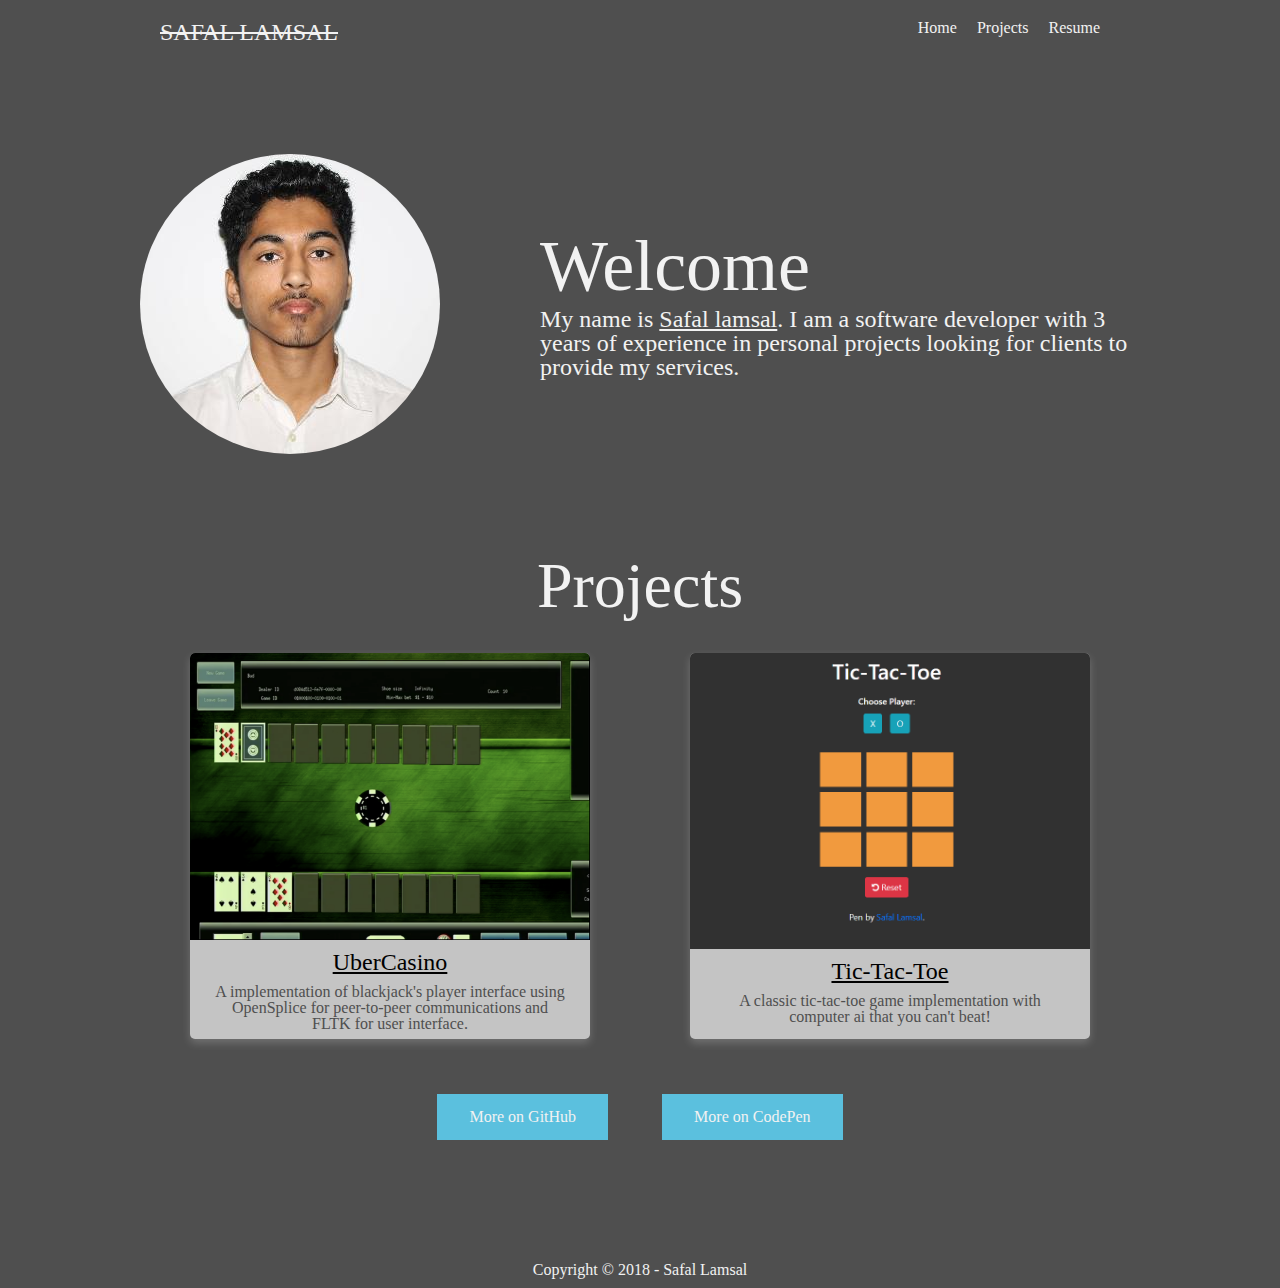
==== index.html @ 4d5390b8 "added hamburger menu" ====
<!DOCTYPE html>
<html lang="en">

<head>
    <meta charset="UTF-8">
    <meta name="viewport" content="width=device-width, initial-scale=1.0">
    <meta http-equiv="X-UA-Compatible" content="ie=edge">
    <title>Safal Lamsal</title>
    <link rel="stylesheet" href="css/reset.css">
    <link rel="stylesheet" href="css/style.css">
    <link rel="stylesheet" href="https://use.fontawesome.com/releases/v5.0.13/css/all.css" integrity="sha384-DNOHZ68U8hZfKXOrtjWvjxusGo9WQnrNx2sqG0tfsghAvtVlRW3tvkXWZh58N9jp"
        crossorigin="anonymous">
</head>

<body>
    <div class="wrapper">
        <div class="header-bg-img">
            <nav id="mynav" class="cmynav">
                <a id="logo" href="#">SAFAL LAMSAL</a>
                <a href="#">Home</a>
                <a href="#projects">Projects</a>
                <a href="assets/Resume.pdf" target="_blank">Resume</a>
                <a href="https://github.com/muedie" target="_blank">
                    <i class="fab fa-github"></i>
                </a>
                <a href="javascript:void(0);" class="icon" onclick="toggle()"><i class="fa fa-bars"></i></a>
            </nav>
            <div id="main-content">
                <img src="assets/Potrait.JPG" alt="my potrait">
                <div class="welcome-text">
                    <h1>Welcome</h1>
                    <p>My name is <a href="https://linkedin.com/in/safal-lamsal" target="_blank">Safal lamsal</a>. I am a software developer with 3 years of experience in personal projects looking for clients to provide my services.</p>
                </div>
            </div>
            <div class="down-arrow">
                <a href="#projects"><i class="fa fa-angle-double-down"></i></a>
            </div>
        </div>
        <div id="projects">
            <h1>Projects</h1>
            <div class="showcase">
                <div class="card">
                    <img src="assets/uc.PNG" alt="ubercasino">
                    <div class="card-cont">
                        <a href="https://github.com/muedie/UberCasino" target="_blank"><h2><b>UberCasino</b></h2></a>
                        <p>A implementation of blackjack's player interface using OpenSplice for peer-to-peer communications and FLTK for user interface.</p>
                    </div>
                </div>
                <div class="card">
                        <img src="assets/ttt.PNG" alt="tic-tac-toe">
                        <div class="card-cont">
                            <a href="https://codepen.io/muedie/full/pVBgYv/" target="_blank"><h2><b>Tic-Tac-Toe</b></h2></a>
                            <p>A classic tic-tac-toe game implementation with computer ai that you can't beat!</p>
                        </div>
                    </div>
            </div>
            <a class="btn" href="https://github.com/muedie" target="_blank">More on GitHub <i class="fab fa-github"></i></a>
            <a class="btn" href="https://codepen.io/muedie" target="_blank">More on CodePen <i class="fab fa-codepen"></i></a>
        </div>
        <footer>
            <a id="first-link" href="https://codepen.io/muedie" target="_blank"><i class="fab fa-codepen"></i></a>
            <a href="https://github.com/muedie" target="_blank"><i class="fab fa-github"></i></a>
            <a href="https://linkedin.com/in/safal-lamsal" target="_blank"><i class="fab fa-linkedin"></i></a>

            <p>Copyright &copy; 2018 - Safal Lamsal</p>
        </footer>
    </div>
    <script>
        function toggle() {
            let x = document.getElementById('mynav');
            if (x.className === 'cmynav') {
                x.className += ' responsive';
            } else {
                x.className = 'cmynav';
            }
        }
    </script>
</body>
</html>
---- css/style.css ----
html {
    background: #4f4f4f;
}

a {
    color: #F2F2F2;
}

a:hover {
    color: #5bc0de;
}

.wrapper {
    margin: 0 auto;
    max-width: 1000px;
    width: 100%;
    text-align: center;
    color: #F2F2F2;
}

.header-bg-img {
    /* background: url(../assets/bg.jpg); */
    background: #4f4f4f;
}

nav {
    display: flex;
    margin: 10px;
    overflow: hidden;
}

nav a {
    text-decoration: none;
    margin: 10px;
}

nav .icon {
    display: none;
}

#logo {
    margin-right: auto;
    font-size: 24px;
    text-decoration: line-through;
}

/* main-content */
#main-content {
    display: flex;
    align-items: center;
    justify-content: center;
    margin-top: 100px;
}

#main-content img {
    border-radius: 100%;
}

.welcome-text {
    text-align: left;
    width: 60%;
    margin-left: auto;
}

.welcome-text h1 {
    font-size: 72px;
}

.welcome-text p {
    font-size: 24px;
    margin-top: 5px;
}

/* scroll */
.down-arrow {
    margin-top: 100px;
}

.down-arrow i {
    font-size: 30px;
}

/* projects */
#projects {
    margin-top: 40px;
}

#projects h1 {
    font-size: 64px;
}

/* showcase */

.showcase {
    margin-top: 35px;
    margin-bottom: 30px;
    display: flex;
    justify-content: space-around;
}

/* card design help from w3school*/
.card {
    background: #c4c4c4;
    color: #4f4f4f;
    width: 40%;
    box-shadow: 0 4px 8px 0 rgba(255, 255, 255, 0.2);
    transition: 0.3s;
    border-radius: 5px;
}

.card:hover {
    box-shadow: 0 8px 16px 0 rgba(255, 255, 255, 0.2);
}

.card img {
    width: 100%;
    border-radius: 5px 5px 0 0;
}

.card-cont {
    padding: 2px 16px;
}

.card-cont h2 {
    font-size: 24px;
    padding: 5px;
}

.card-cont p {
    padding: 5px;
}

.card-cont a {
    color: black;
}

/* more buttons */

.btn {
    text-decoration: none;
    background-color: #5bc0de;
    border: none;
    color: #F2F2F2;
    padding: 15px 32px;
    text-align: center;
    display: inline-block;
    font-size: 16px;

    margin: 25px;
}

.btn:hover {
    color: black;
}

/* footer */
footer {
    margin-top: 50px;
    margin-bottom: 10px;
}

#first-link {
    margin-left: auto;
}

footer .fab {
    margin: 10px;
    font-size: 32px;
}

footer p {
    margin-top: 15px;
}

/* media query */

@media only screen and (max-width: 600px) {
    .wrapper {
        max-width: 600;
    }
    /* navbar responsive */
    nav a:not(:first-child) {
        display: none;
    }
    nav a.icon {
        float: right;
        display: block;
    }
    .cmynav.responsive {
        position: relative;
    }
    .cmynav.responsive a.icon {
        position: absolute;
        right: 0;
        top: 0;
    }
    .cmynav.responsive a{
        float: none;
        display: block;
        text-align: left;
    }
    #main-content {
        display: block;
        text-align: center;
    }
    .welcome-text {
        text-align: center;
        margin: 0 auto;
        margin-top: 30px;
    }
    .showcase {
        display: inline-block;
        text-align: center;
    }
    .card {
        margin: 15px auto;
    }
}
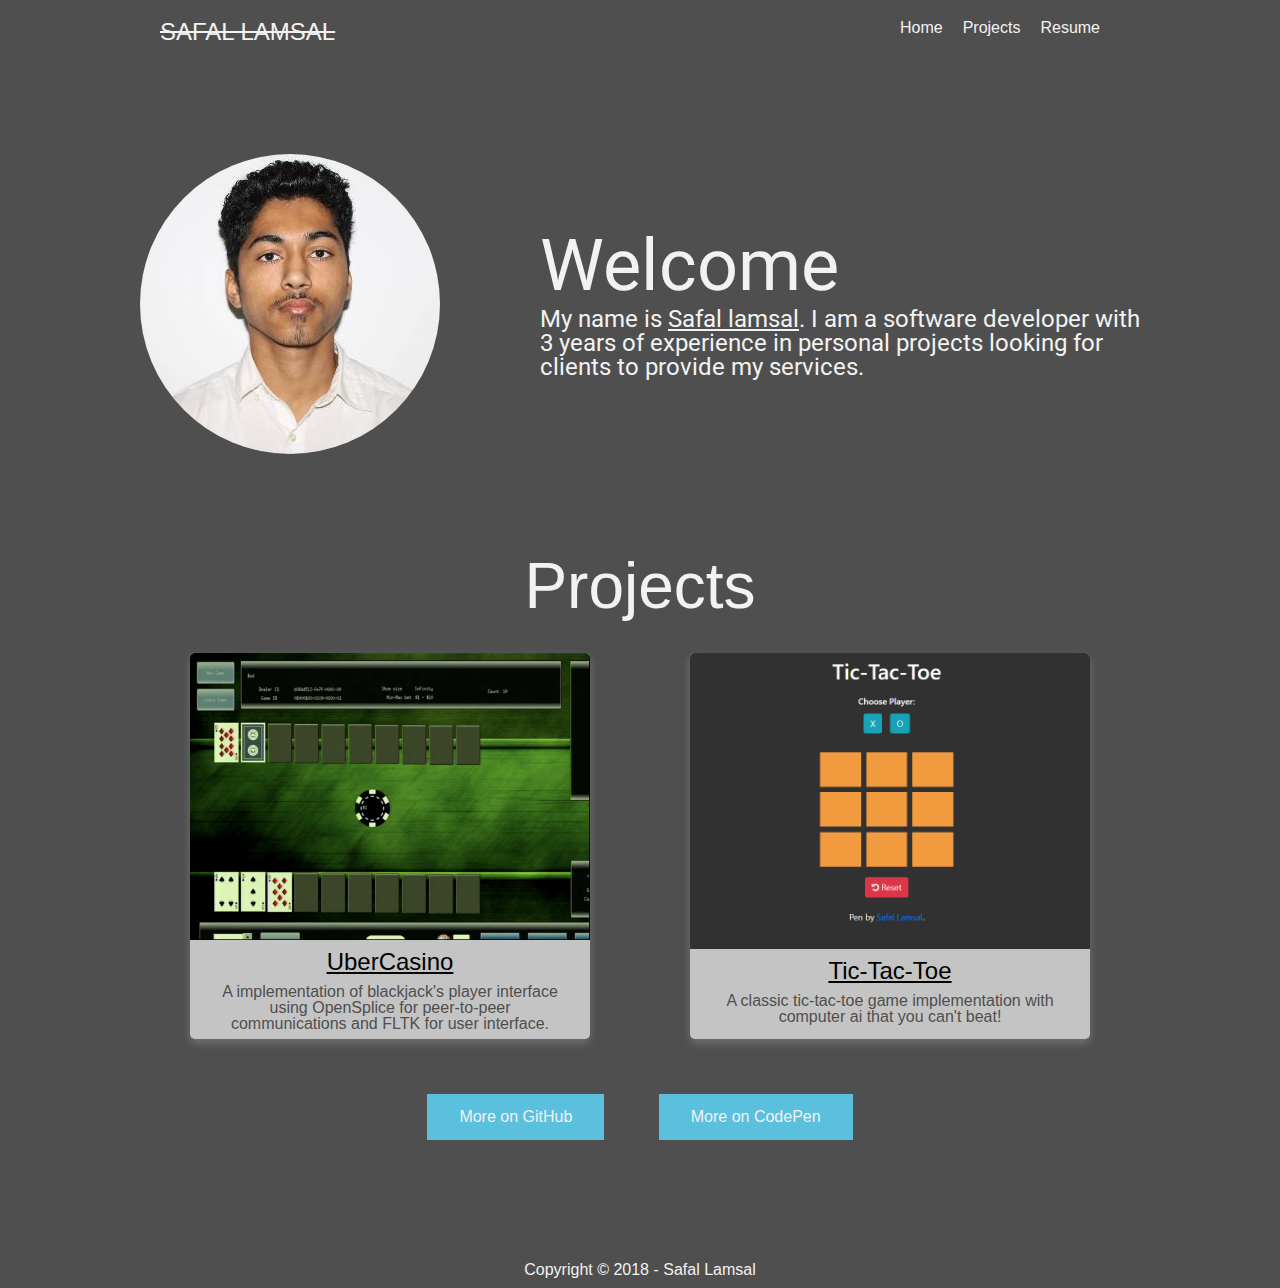
==== commit ef3681d1: "minor updates" ====
--- a/index.html
+++ b/index.html
@@ -58,7 +58,8 @@
             <a class="btn" href="https://codepen.io/muedie" target="_blank">More on CodePen <i class="fab fa-codepen"></i></a>
         </div>
         <footer>
-            <a id="first-link" href="https://codepen.io/muedie" target="_blank"><i class="fab fa-codepen"></i></a>
+            <a id="first-link" href="https://freecodecamp.org/muedie" target="_blank"><i class="fab fa-free-code-camp"></i></a>
+            <a href="https://codepen.io/muedie" target="_blank"><i class="fab fa-codepen"></i></a>
             <a href="https://github.com/muedie" target="_blank"><i class="fab fa-github"></i></a>
             <a href="https://linkedin.com/in/safal-lamsal" target="_blank"><i class="fab fa-linkedin"></i></a>
 
--- a/css/style.css
+++ b/css/style.css
@@ -1,5 +1,8 @@
+@import url('https://fonts.googleapis.com/css?family=Open-Sans|Roboto');
+
 html {
     background: #4f4f4f;
+    font-family: 'Open Sans', sans-serif;
 }
 
 a {
@@ -60,6 +63,7 @@
     text-align: left;
     width: 60%;
     margin-left: auto;
+    font-family: 'Roboto', sans-serif;
 }
 
 .welcome-text h1 {
@@ -189,6 +193,9 @@
     .cmynav.responsive {
         position: relative;
     }
+    .cmynav.responsive #logo {
+        display: none;
+    }
     .cmynav.responsive a.icon {
         position: absolute;
         right: 0;
@@ -208,11 +215,20 @@
         margin: 0 auto;
         margin-top: 30px;
     }
+    .welcome-text h1 {
+        text-align: center;
+        font-size: 48px;
+        margin: 0 auto;
+    }
+    .welcome-text p {
+        font-size: 16px;
+    }
     .showcase {
         display: inline-block;
         text-align: center;
     }
     .card {
         margin: 15px auto;
+        width: 80%;
     }
 }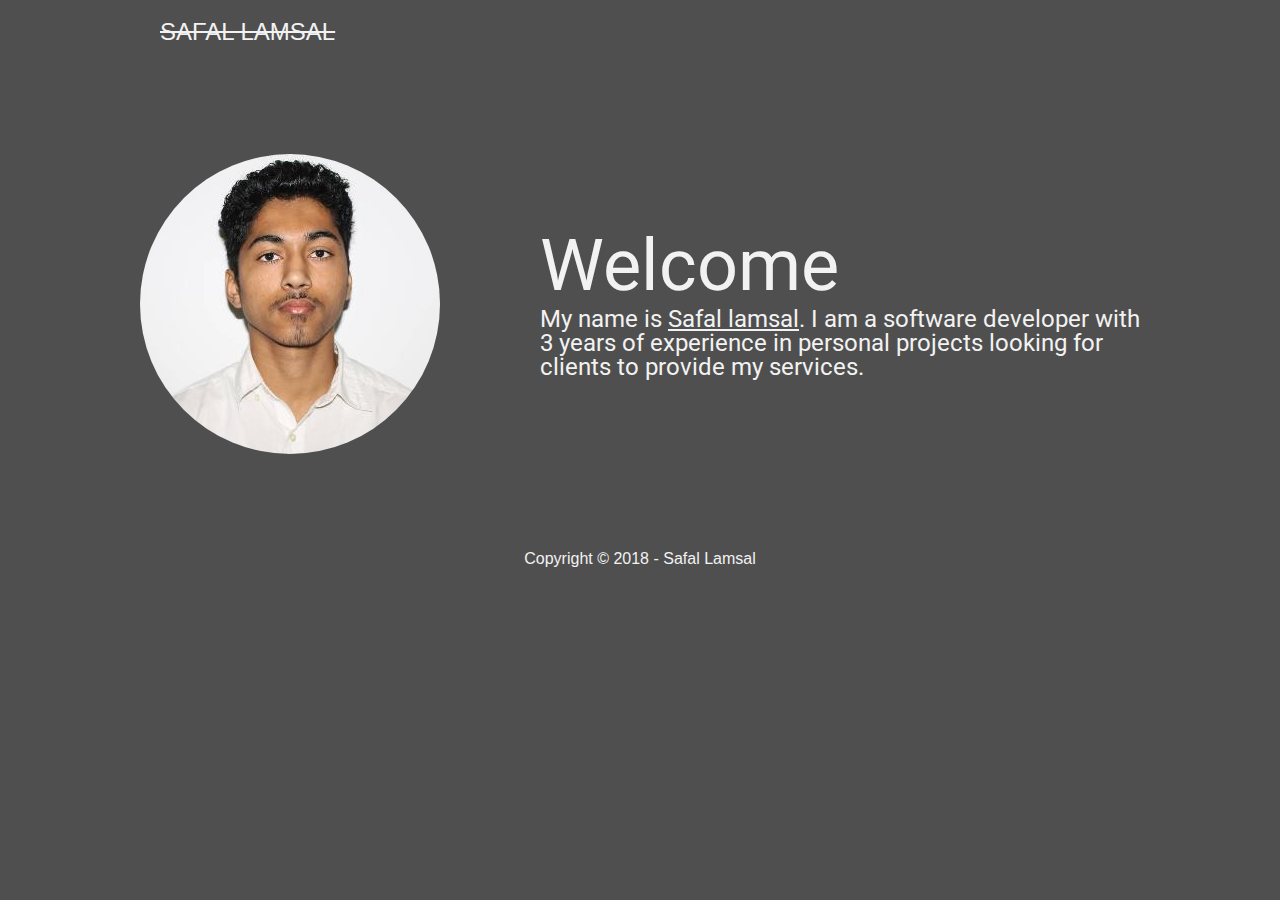
==== commit 413b53eb: "removed clutter" ====
--- a/index.html
+++ b/index.html
@@ -1,80 +1,38 @@
-<!DOCTYPE html>
-<html lang="en">
-
-<head>
-    <meta charset="UTF-8">
-    <meta name="viewport" content="width=device-width, initial-scale=1.0">
-    <meta http-equiv="X-UA-Compatible" content="ie=edge">
-    <title>Safal Lamsal</title>
-    <link rel="stylesheet" href="css/reset.css">
-    <link rel="stylesheet" href="css/style.css">
-    <link rel="stylesheet" href="https://use.fontawesome.com/releases/v5.0.13/css/all.css" integrity="sha384-DNOHZ68U8hZfKXOrtjWvjxusGo9WQnrNx2sqG0tfsghAvtVlRW3tvkXWZh58N9jp"
-        crossorigin="anonymous">
-</head>
-
-<body>
-    <div class="wrapper">
-        <div class="header-bg-img">
-            <nav id="mynav" class="cmynav">
-                <a id="logo" href="#">SAFAL LAMSAL</a>
-                <a href="#">Home</a>
-                <a href="#projects">Projects</a>
-                <a href="assets/Resume.pdf" target="_blank">Resume</a>
-                <a href="https://github.com/muedie" target="_blank">
-                    <i class="fab fa-github"></i>
-                </a>
-                <a href="javascript:void(0);" class="icon" onclick="toggle()"><i class="fa fa-bars"></i></a>
-            </nav>
-            <div id="main-content">
-                <img src="assets/Potrait.JPG" alt="my potrait">
-                <div class="welcome-text">
-                    <h1>Welcome</h1>
-                    <p>My name is <a href="https://linkedin.com/in/safal-lamsal" target="_blank">Safal lamsal</a>. I am a software developer with 3 years of experience in personal projects looking for clients to provide my services.</p>
-                </div>
-            </div>
-            <div class="down-arrow">
-                <a href="#projects"><i class="fa fa-angle-double-down"></i></a>
-            </div>
-        </div>
-        <div id="projects">
-            <h1>Projects</h1>
-            <div class="showcase">
-                <div class="card">
-                    <img src="assets/uc.PNG" alt="ubercasino">
-                    <div class="card-cont">
-                        <a href="https://github.com/muedie/UberCasino" target="_blank"><h2><b>UberCasino</b></h2></a>
-                        <p>A implementation of blackjack's player interface using OpenSplice for peer-to-peer communications and FLTK for user interface.</p>
-                    </div>
-                </div>
-                <div class="card">
-                        <img src="assets/ttt.PNG" alt="tic-tac-toe">
-                        <div class="card-cont">
-                            <a href="https://codepen.io/muedie/full/pVBgYv/" target="_blank"><h2><b>Tic-Tac-Toe</b></h2></a>
-                            <p>A classic tic-tac-toe game implementation with computer ai that you can't beat!</p>
-                        </div>
-                    </div>
-            </div>
-            <a class="btn" href="https://github.com/muedie" target="_blank">More on GitHub <i class="fab fa-github"></i></a>
-            <a class="btn" href="https://codepen.io/muedie" target="_blank">More on CodePen <i class="fab fa-codepen"></i></a>
-        </div>
-        <footer>
-            <a id="first-link" href="https://freecodecamp.org/muedie" target="_blank"><i class="fab fa-free-code-camp"></i></a>
-            <a href="https://codepen.io/muedie" target="_blank"><i class="fab fa-codepen"></i></a>
-            <a href="https://github.com/muedie" target="_blank"><i class="fab fa-github"></i></a>
-            <a href="https://linkedin.com/in/safal-lamsal" target="_blank"><i class="fab fa-linkedin"></i></a>
-
-            <p>Copyright &copy; 2018 - Safal Lamsal</p>
-        </footer>
-    </div>
-    <script>
-        function toggle() {
-            let x = document.getElementById('mynav');
-            if (x.className === 'cmynav') {
-                x.className += ' responsive';
-            } else {
-                x.className = 'cmynav';
-            }
-        }
-    </script>
-</body>
+<!DOCTYPE html>
+<html lang="en">
+
+<head>
+    <meta charset="UTF-8">
+    <meta name="viewport" content="width=device-width, initial-scale=1.0">
+    <meta http-equiv="X-UA-Compatible" content="ie=edge">
+    <title>Safal Lamsal</title>
+    <link rel="stylesheet" href="css/reset.css">
+    <link rel="stylesheet" href="css/style.css">
+    <link rel="stylesheet" href="https://use.fontawesome.com/releases/v5.0.13/css/all.css" integrity="sha384-DNOHZ68U8hZfKXOrtjWvjxusGo9WQnrNx2sqG0tfsghAvtVlRW3tvkXWZh58N9jp"
+        crossorigin="anonymous">
+</head>
+
+<body>
+    <div class="wrapper">
+        <div class="header-bg-img">
+            <nav id="mynav" class="cmynav">
+                <a id="logo" href="#">SAFAL LAMSAL</a>
+            </nav>
+            <div id="main-content">
+                <img src="assets/Potrait.JPG" alt="my potrait">
+                <div class="welcome-text">
+                    <h1>Welcome</h1>
+                    <p>My name is <a href="https://linkedin.com/in/safal-lamsal" target="_blank">Safal lamsal</a>. I am a software developer with 3 years of experience in personal projects looking for clients to provide my services.</p>
+                </div>
+            </div>
+        </div>
+        <footer>
+            <a id="first-link" href="https://freecodecamp.org/muedie" target="_blank"><i class="fab fa-free-code-camp"></i></a>
+            <a href="https://codepen.io/muedie" target="_blank"><i class="fab fa-codepen"></i></a>
+            <a href="https://github.com/muedie" target="_blank"><i class="fab fa-github"></i></a>
+            <a href="https://linkedin.com/in/safal-lamsal" target="_blank"><i class="fab fa-linkedin"></i></a>
+            <p>Copyright &copy; 2018 - Safal Lamsal</p>
+        </footer>
+    </div>
+</body>
 </html>--- a/css/style.css
+++ b/css/style.css
@@ -1,234 +1,133 @@
-@import url('https://fonts.googleapis.com/css?family=Open-Sans|Roboto');
-
-html {
-    background: #4f4f4f;
-    font-family: 'Open Sans', sans-serif;
-}
-
-a {
-    color: #F2F2F2;
-}
-
-a:hover {
-    color: #5bc0de;
-}
-
-.wrapper {
-    margin: 0 auto;
-    max-width: 1000px;
-    width: 100%;
-    text-align: center;
-    color: #F2F2F2;
-}
-
-.header-bg-img {
-    /* background: url(../assets/bg.jpg); */
-    background: #4f4f4f;
-}
-
-nav {
-    display: flex;
-    margin: 10px;
-    overflow: hidden;
-}
-
-nav a {
-    text-decoration: none;
-    margin: 10px;
-}
-
-nav .icon {
-    display: none;
-}
-
-#logo {
-    margin-right: auto;
-    font-size: 24px;
-    text-decoration: line-through;
-}
-
-/* main-content */
-#main-content {
-    display: flex;
-    align-items: center;
-    justify-content: center;
-    margin-top: 100px;
-}
-
-#main-content img {
-    border-radius: 100%;
-}
-
-.welcome-text {
-    text-align: left;
-    width: 60%;
-    margin-left: auto;
-    font-family: 'Roboto', sans-serif;
-}
-
-.welcome-text h1 {
-    font-size: 72px;
-}
-
-.welcome-text p {
-    font-size: 24px;
-    margin-top: 5px;
-}
-
-/* scroll */
-.down-arrow {
-    margin-top: 100px;
-}
-
-.down-arrow i {
-    font-size: 30px;
-}
-
-/* projects */
-#projects {
-    margin-top: 40px;
-}
-
-#projects h1 {
-    font-size: 64px;
-}
-
-/* showcase */
-
-.showcase {
-    margin-top: 35px;
-    margin-bottom: 30px;
-    display: flex;
-    justify-content: space-around;
-}
-
-/* card design help from w3school*/
-.card {
-    background: #c4c4c4;
-    color: #4f4f4f;
-    width: 40%;
-    box-shadow: 0 4px 8px 0 rgba(255, 255, 255, 0.2);
-    transition: 0.3s;
-    border-radius: 5px;
-}
-
-.card:hover {
-    box-shadow: 0 8px 16px 0 rgba(255, 255, 255, 0.2);
-}
-
-.card img {
-    width: 100%;
-    border-radius: 5px 5px 0 0;
-}
-
-.card-cont {
-    padding: 2px 16px;
-}
-
-.card-cont h2 {
-    font-size: 24px;
-    padding: 5px;
-}
-
-.card-cont p {
-    padding: 5px;
-}
-
-.card-cont a {
-    color: black;
-}
-
-/* more buttons */
-
-.btn {
-    text-decoration: none;
-    background-color: #5bc0de;
-    border: none;
-    color: #F2F2F2;
-    padding: 15px 32px;
-    text-align: center;
-    display: inline-block;
-    font-size: 16px;
-
-    margin: 25px;
-}
-
-.btn:hover {
-    color: black;
-}
-
-/* footer */
-footer {
-    margin-top: 50px;
-    margin-bottom: 10px;
-}
-
-#first-link {
-    margin-left: auto;
-}
-
-footer .fab {
-    margin: 10px;
-    font-size: 32px;
-}
-
-footer p {
-    margin-top: 15px;
-}
-
-/* media query */
-
-@media only screen and (max-width: 600px) {
-    .wrapper {
-        max-width: 600;
-    }
-    /* navbar responsive */
-    nav a:not(:first-child) {
-        display: none;
-    }
-    nav a.icon {
-        float: right;
-        display: block;
-    }
-    .cmynav.responsive {
-        position: relative;
-    }
-    .cmynav.responsive #logo {
-        display: none;
-    }
-    .cmynav.responsive a.icon {
-        position: absolute;
-        right: 0;
-        top: 0;
-    }
-    .cmynav.responsive a{
-        float: none;
-        display: block;
-        text-align: left;
-    }
-    #main-content {
-        display: block;
-        text-align: center;
-    }
-    .welcome-text {
-        text-align: center;
-        margin: 0 auto;
-        margin-top: 30px;
-    }
-    .welcome-text h1 {
-        text-align: center;
-        font-size: 48px;
-        margin: 0 auto;
-    }
-    .welcome-text p {
-        font-size: 16px;
-    }
-    .showcase {
-        display: inline-block;
-        text-align: center;
-    }
-    .card {
-        margin: 15px auto;
-        width: 80%;
-    }
+@import url('https://fonts.googleapis.com/css?family=Open-Sans|Roboto');
+
+html {
+    background: #4f4f4f;
+    font-family: 'Open Sans', sans-serif;
+}
+
+a {
+    color: #F2F2F2;
+}
+
+a:hover {
+    color: #5bc0de;
+}
+
+.wrapper {
+    margin: 0 auto;
+    max-width: 1000px;
+    width: 100%;
+    text-align: center;
+    color: #F2F2F2;
+}
+
+.header-bg-img {
+    /* background: url(../assets/bg.jpg); */
+    background: #4f4f4f;
+}
+
+nav {
+    display: flex;
+    margin: 10px;
+    overflow: hidden;
+}
+
+nav a {
+    text-decoration: none;
+    margin: 10px;
+}
+
+#logo {
+    margin-right: auto;
+    font-size: 24px;
+    text-decoration: line-through;
+}
+
+/* main-content */
+#main-content {
+    display: flex;
+    align-items: center;
+    justify-content: center;
+    margin-top: 100px;
+}
+
+#main-content img {
+    border-radius: 100%;
+}
+
+.welcome-text {
+    text-align: left;
+    width: 60%;
+    margin-left: auto;
+    font-family: 'Roboto', sans-serif;
+}
+
+.welcome-text h1 {
+    font-size: 72px;
+}
+
+.welcome-text p {
+    font-size: 24px;
+    margin-top: 5px;
+}
+
+/* more buttons */
+.btn {
+    text-decoration: none;
+    background-color: #5bc0de;
+    border: none;
+    color: #F2F2F2;
+    padding: 15px 32px;
+    text-align: center;
+    display: inline-block;
+    font-size: 16px;
+
+    margin: 25px;
+}
+
+.btn:hover {
+    color: black;
+}
+
+/* footer */
+footer {
+    margin-top: 50px;
+    margin-bottom: 10px;
+}
+
+#first-link {
+    margin-left: auto;
+}
+
+footer .fab {
+    margin: 10px;
+    font-size: 32px;
+}
+
+footer p {
+    margin-top: 15px;
+}
+
+/* responsive edits */
+@media only screen and (max-width: 600px) {
+    .wrapper {
+        max-width: 600;
+    }
+    #main-content {
+        display: block;
+        text-align: center;
+    }
+    .welcome-text {
+        text-align: center;
+        margin: 0 auto;
+        margin-top: 30px;
+    }
+    .welcome-text h1 {
+        text-align: center;
+        font-size: 48px;
+        margin: 0 auto;
+    }
+    .welcome-text p {
+        font-size: 16px;
+    }
 }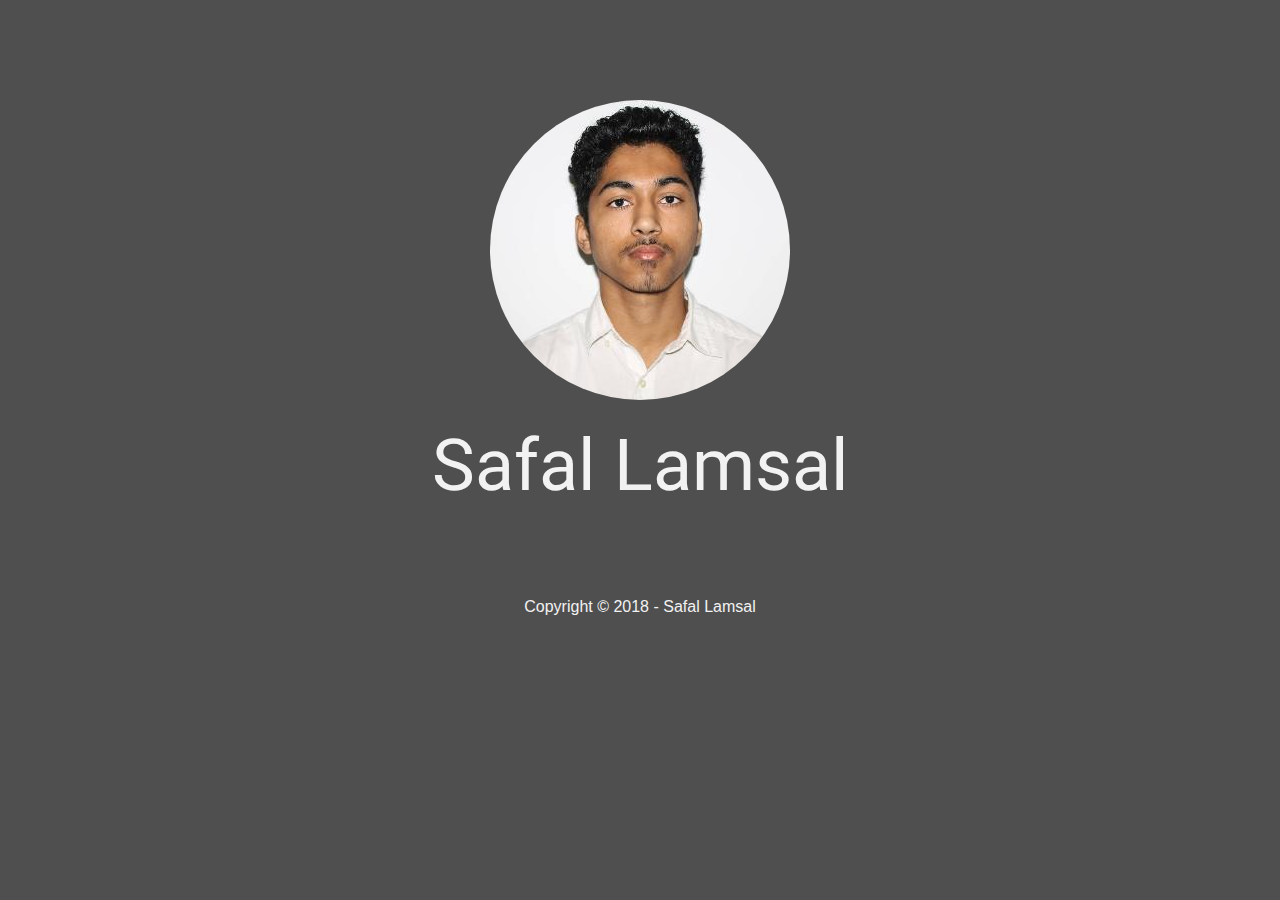
==== commit a083771e: "more cleanup" ====
--- a/index.html
+++ b/index.html
@@ -15,22 +15,19 @@
 <body>
     <div class="wrapper">
         <div class="header-bg-img">
-            <nav id="mynav" class="cmynav">
-                <a id="logo" href="#">SAFAL LAMSAL</a>
-            </nav>
             <div id="main-content">
                 <img src="assets/Potrait.JPG" alt="my potrait">
                 <div class="welcome-text">
-                    <h1>Welcome</h1>
-                    <p>My name is <a href="https://linkedin.com/in/safal-lamsal" target="_blank">Safal lamsal</a>. I am a software developer with 3 years of experience in personal projects looking for clients to provide my services.</p>
+                    <h1>Safal Lamsal</h1>
                 </div>
             </div>
         </div>
         <footer>
-            <a id="first-link" href="https://freecodecamp.org/muedie" target="_blank"><i class="fab fa-free-code-camp"></i></a>
-            <a href="https://codepen.io/muedie" target="_blank"><i class="fab fa-codepen"></i></a>
+            <a href="/resume.html" target="_blank"><i class="fas fa-file-pdf"></i></a>
             <a href="https://github.com/muedie" target="_blank"><i class="fab fa-github"></i></a>
             <a href="https://linkedin.com/in/safal-lamsal" target="_blank"><i class="fab fa-linkedin"></i></a>
+            <a id="first-link" href="https://freecodecamp.org/muedie" target="_blank"><i class="fab fa-free-code-camp"></i></a>
+
             <p>Copyright &copy; 2018 - Safal Lamsal</p>
         </footer>
     </div>
--- a/css/style.css
+++ b/css/style.css
@@ -46,6 +46,7 @@
 /* main-content */
 #main-content {
     display: flex;
+    flex-direction: column;
     align-items: center;
     justify-content: center;
     margin-top: 100px;
@@ -56,19 +57,13 @@
 }
 
 .welcome-text {
-    text-align: left;
-    width: 60%;
-    margin-left: auto;
+    text-align: center;
     font-family: 'Roboto', sans-serif;
+    margin-top: 30px;
 }
 
 .welcome-text h1 {
     font-size: 72px;
-}
-
-.welcome-text p {
-    font-size: 24px;
-    margin-top: 5px;
 }
 
 /* more buttons */
@@ -91,7 +86,7 @@
 
 /* footer */
 footer {
-    margin-top: 50px;
+    margin-top: 40px;
     margin-bottom: 10px;
 }
 
@@ -99,13 +94,13 @@
     margin-left: auto;
 }
 
-footer .fab {
+footer .fab, .fas {
     margin: 10px;
     font-size: 32px;
 }
 
 footer p {
-    margin-top: 15px;
+    margin-top: 25px;
 }
 
 /* responsive edits */
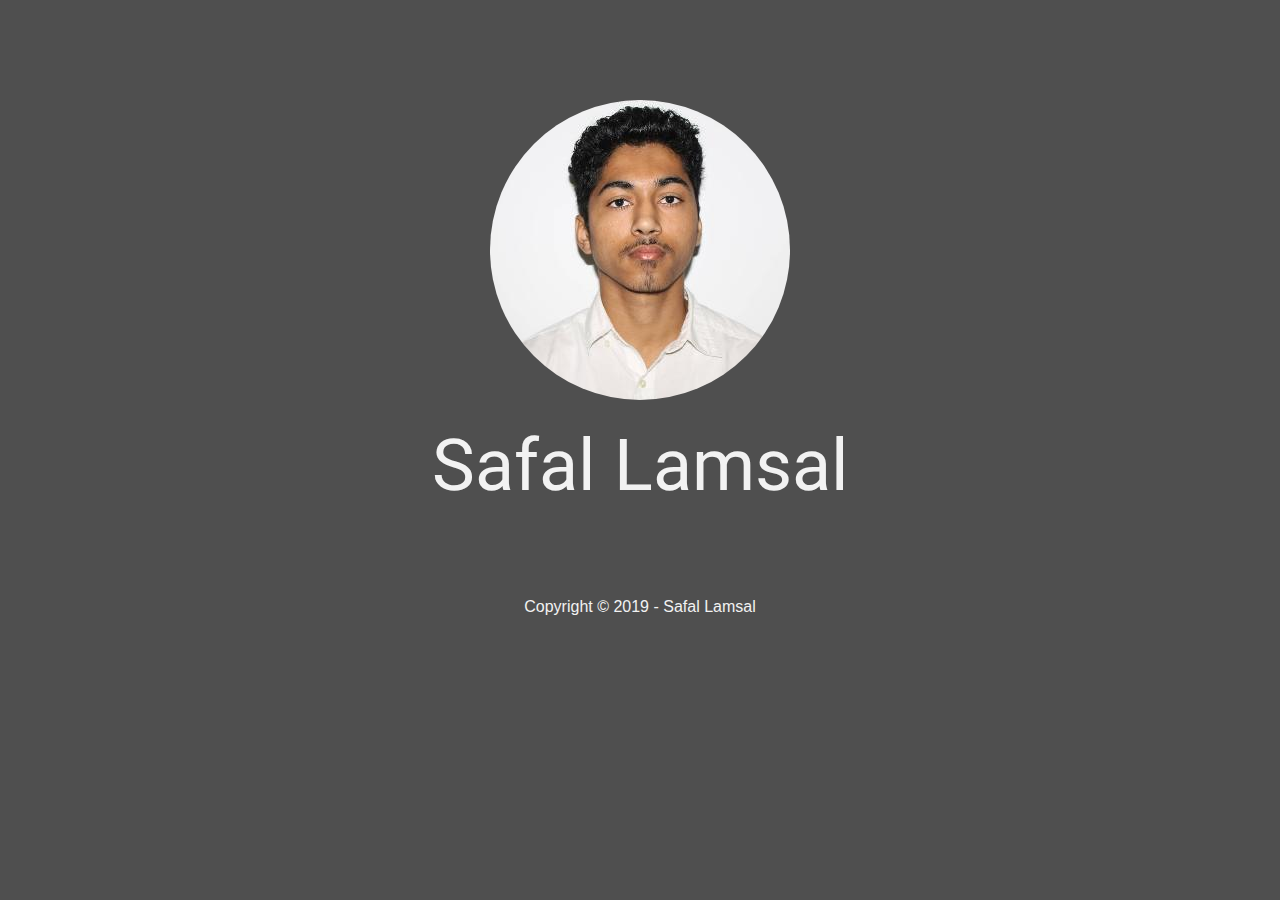
==== commit 6e4f9efe: "minor edit" ====
--- a/index.html
+++ b/index.html
@@ -28,7 +28,7 @@
             <a href="https://linkedin.com/in/safal-lamsal" target="_blank"><i class="fab fa-linkedin"></i></a>
             <a id="first-link" href="https://freecodecamp.org/muedie" target="_blank"><i class="fab fa-free-code-camp"></i></a>
 
-            <p>Copyright &copy; 2018 - Safal Lamsal</p>
+            <p>Copyright &copy; 2019 - Safal Lamsal</p>
         </footer>
     </div>
 </body>
